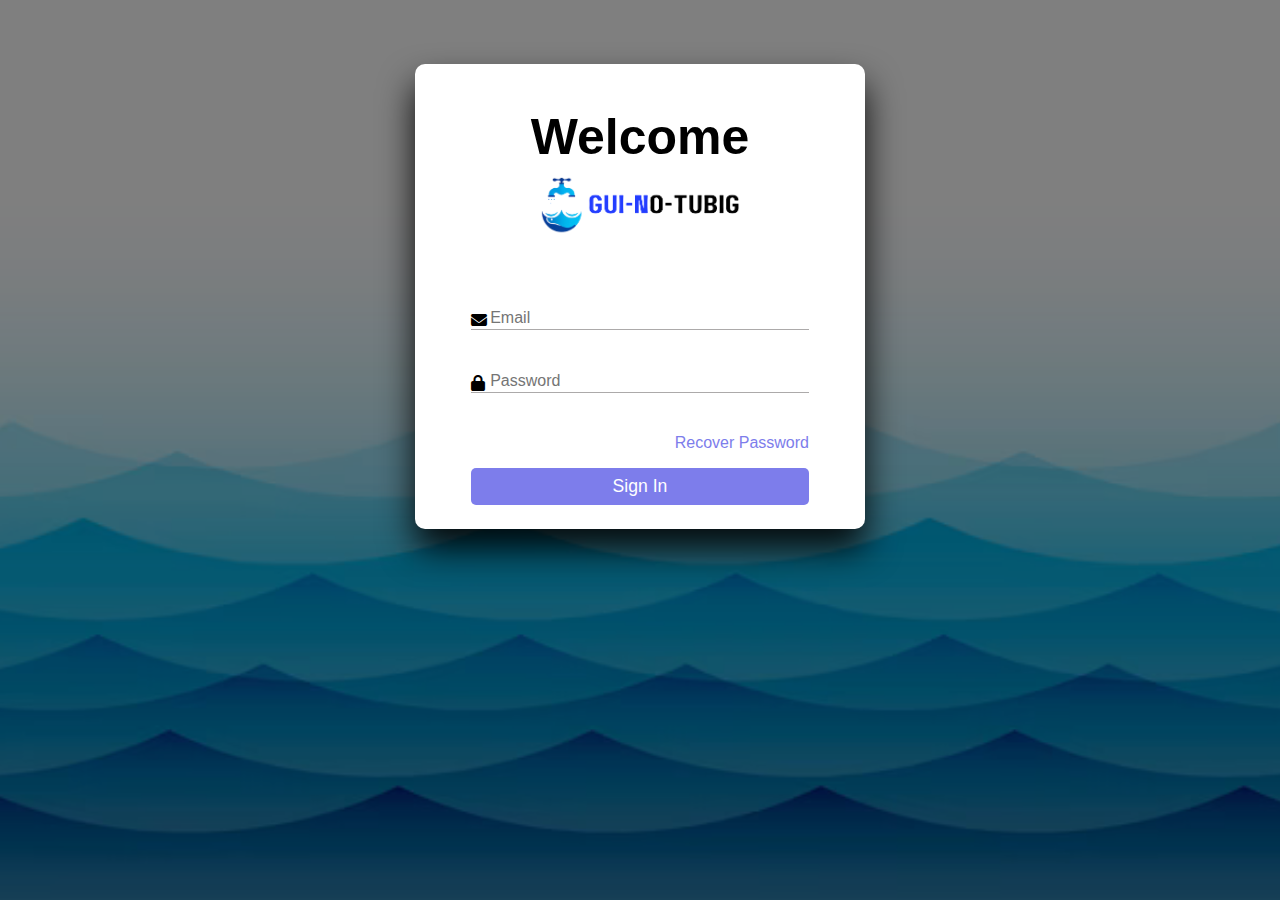
==== index.html @ bd405640 "login to index renamed" ====
<!DOCTYPE html>
<html>
<head>
    <meta charset="UTF-8" />
    <title>Login</title>
    <link rel="stylesheet" href="https://cdnjs.cloudflare.com/ajax/libs/font-awesome/6.5.2/css/all.min.css">
    <link rel="stylesheet" href="css/login.css">
</head>
<body>
    <div class="container" id="signIn">
        <header>
            <p class="welcome-message">Welcome</p>
            <img src="photos/GUI-no-tubig.png" alt="Logo" class="logo">
        </header>
        <form method="post" action="register.php">
            <div class="input-group">
                <i class="fas fa-envelope"></i>
                <input type="email" name="email" id="email" placeholder="Email" required>
                <label for="email">Email</label>
            </div>
            <div class="input-group">
                <i class="fas fa-lock"></i>
                <input type="password" name="password" id="password" placeholder="Password" required>
                <label for="password">Password</label>
            </div>
            <p class="recover">
                <a href="recover.html">Recover Password</a>
            </p>
            <input type="submit" class="btn" value="Sign In" name="signIn">
        </form>
    </div>
</body>
</html>
---- css/login.css ----
*{
    margin: 0;
    padding: 0;
    box-sizing: border-box;
    font-family: "Poppins", sans-serif;
    
}

body {
    margin: 0;
    padding: 0;
    font-family: "Poppins", sans-serif;
    overflow: hidden;
    background: linear-gradient(rgba(0, 0, 0, 0.5), rgba(0, 0, 0, 0.5)), url('../photos/waves.png') no-repeat center center fixed;
    background-size: cover;
}

.container {
    background: white;
    width: 450px;
    padding: 1.5rem;
    margin: 50px auto;
    border-radius: 10px;
    box-shadow: 0 20px 35px rgba(0, 0, 1, 0.9);
    margin-top: 5%;
}

form{
    margin: 0 2rem;
}

.form-title{
    font-size: 1.5rem;
    font-weight: bold;
    text-align: center;
    padding: 1.3rem;
    margin-bottom: 0.4rem;
}

input{
    color: inherit;
    width: 100%;
    background-color: transparent;
    border: none;
    border-bottom: 1px solid rgb(172, 170, 170);
    padding-left: 1.5rem;
    font-size: 15px;
}

.input-group{
    padding: 1% 0;
    position: relative;
    margin-bottom: 20px;
}

.input-group i{
    position: absolute;
    color: black;
}

input:focus{
    background-color: transparent;
    outline: transparent;
    border-bottom: 2px solid hsl(327, 90%, 28%);
}

input::placeholder{
    color: transparent;
}

label{
    color: #757575;
    position: relative;
    left: 1.2rem;
    top: -1.3rem;
    cursor: auto;
    transition: 0.3s ease all;
}

input:focus~label, input:not(:placeholder-shown)~label{
    top: -3em;
    color: hsl(327, 90%, 28%);
    font-size: 15px;
}

.recover{
    text-align: right;
    font-size: 1rem;
    margin-bottom: 1rem;
}

.recover a{
    text-decoration: none;
    color: rgb(125, 125, 235);
}

.recover a:hover{
    color: blue;
    text-decoration: underline;
}

.btn{
    font-size: 1.1rem;
    padding: 8px 0;
    border-radius: 5px;
    outline: none;
    border: none;
    width: 100%;
    background-color: rgb(125, 125, 235);
    color: white;
    cursor: pointer;
    transition: 0.9s;
}

.btn:hover{
    background: #07001f;
}

.links{
    display: flex;
    justify-content: space-around;
    padding: 0 4rem;
    margin-top: 0.9rem;
    font-weight: bold;
}

button{
    color: rgb(125, 125, 235);
    border: none;
    background-color: transparent;
    font-size: 1rem;
    font-weight: bold;
}

button:hover{
    text-decoration: underline;
    color: blue;
}

button {
    color: rgb(125, 125, 235);
    border: none;
    background-color: transparent;
    font-size: 1rem;
    font-weight: bold;
}

button:hover {
    text-decoration: underline;
    color: blue;
}

header {
    text-align: center;
    margin-bottom: 20px;
    margin-top: 5%;
}

.logo {
    max-width: 200px;
    margin-bottom: 50px;
}

.welcome-message {
    font-size: 50px;
    font-weight: bold;
    color: black;
    margin-bottom: 10px;
}
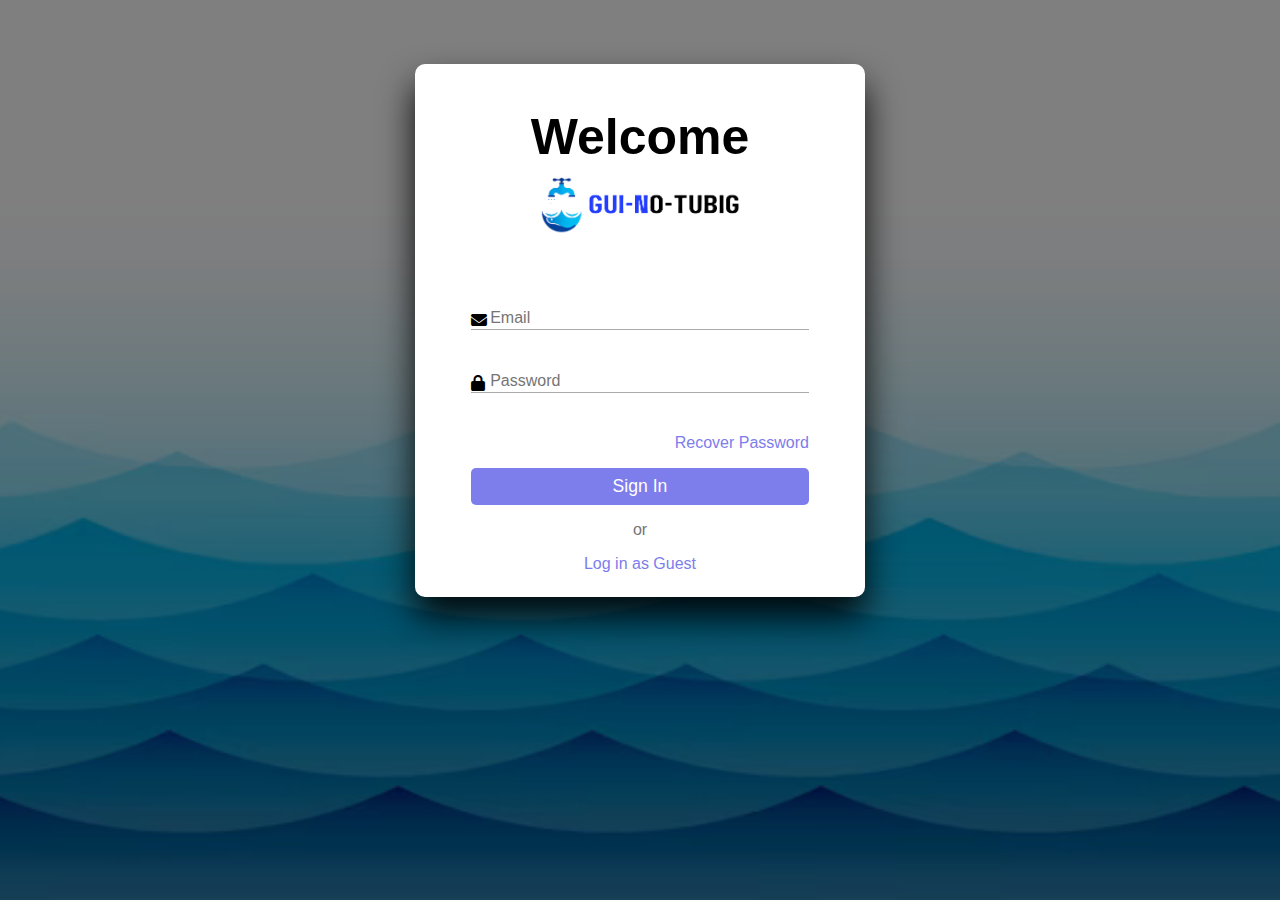
==== commit df8a26f0: "san wala nasira" ====
--- a/index.html
+++ b/index.html
@@ -12,7 +12,7 @@
             <p class="welcome-message">Welcome</p>
             <img src="photos/GUI-no-tubig.png" alt="Logo" class="logo">
         </header>
-        <form method="post" action="register.php">
+        <form method="post" action="bouncer.php">
             <div class="input-group">
                 <i class="fas fa-envelope"></i>
                 <input type="email" name="email" id="email" placeholder="Email" required>
@@ -27,6 +27,11 @@
                 <a href="recover.html">Recover Password</a>
             </p>
             <input type="submit" class="btn" value="Sign In" name="signIn">
+        
+            <p class="or-divider">or</p>
+            <p class="login-guest">
+                <a href="MainPage/main_page.html">Log in as Guest</a>
+            </p>
         </form>
     </div>
 </body>
--- a/css/login.css
+++ b/css/login.css
@@ -166,4 +166,26 @@
     font-weight: bold;
     color: black;
     margin-bottom: 10px;
+}
+
+.or-divider {
+    text-align: center;
+    font-size: 1rem;
+    color: #757575;
+    margin: 1rem 0;
+}
+
+.login-guest {
+    text-align: center;
+    font-size: 1rem;
+}
+
+.login-guest a {
+    text-decoration: none;
+    color: rgb(125, 125, 235);
+}
+
+.login-guest a:hover {
+    color: blue;
+    text-decoration: underline;
 }